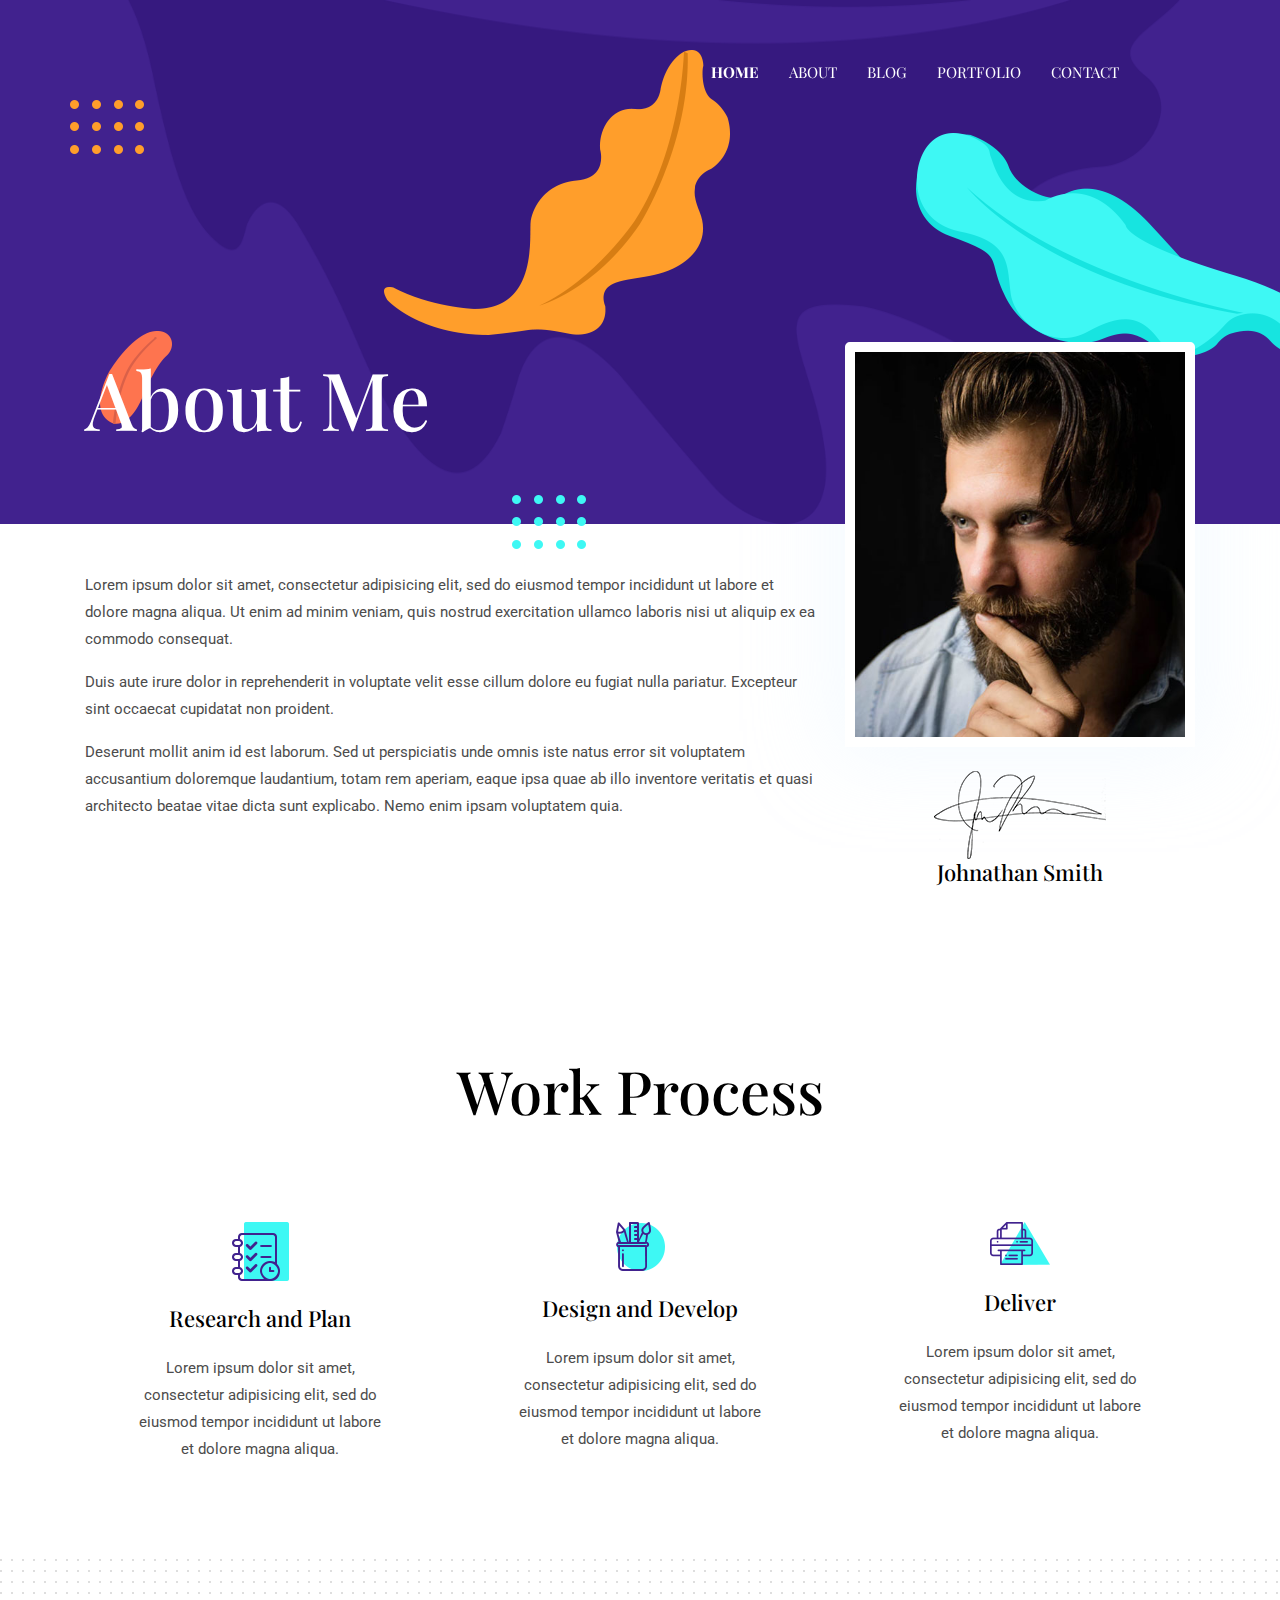
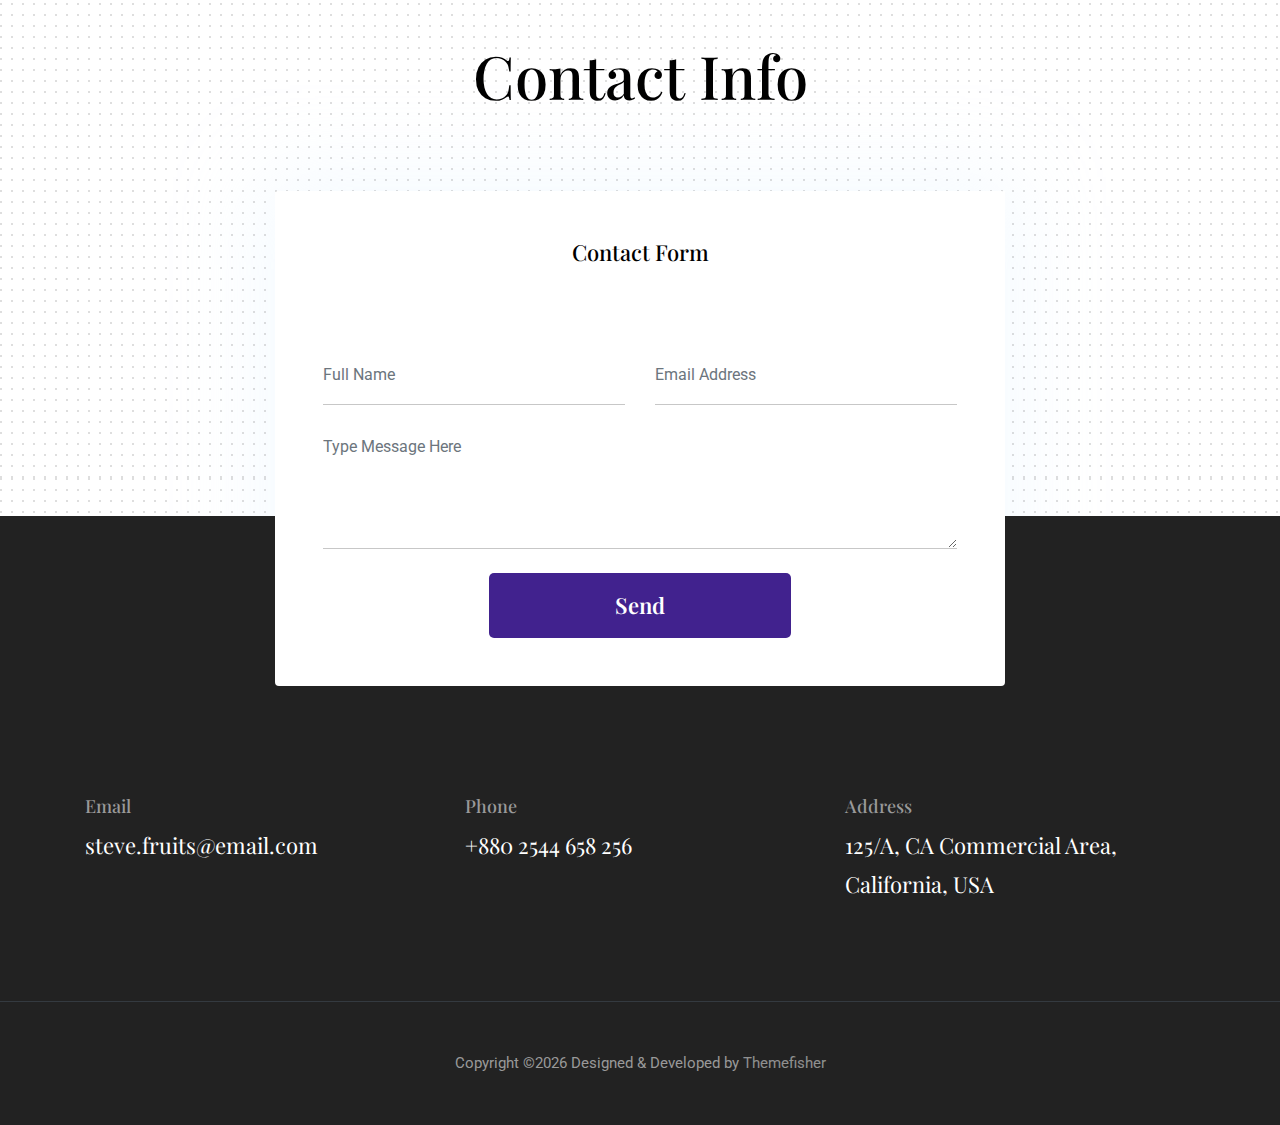
==== about.html @ da1ab89a "Added my portfolio code" ====
<!DOCTYPE html>

<!--
 // WEBSITE: https://themefisher.com
 // TWITTER: https://twitter.com/themefisher
 // FACEBOOK: https://www.facebook.com/themefisher
 // GITHUB: https://github.com/themefisher/
-->

<html lang="en">
<head>

  <!-- Basic Page Needs
  ================================================== -->
  <meta charset="utf-8">
  <title>Kross - Creative Portfolio Template</title>

  <!-- Mobile Specific Metas
  ================================================== -->
  <meta http-equiv="X-UA-Compatible" content="IE=edge">
  <meta name="description" content="Creative Portfolio Template">
  <meta name="viewport" content="width=device-width, initial-scale=1.0, maximum-scale=5.0">
  <meta name="author" content="Themefisher">
  <meta name="generator" content="Themefisher Kross Template v1.0">
  <!-- Favicon -->
  <link rel="shortcut icon" type="image/x-icon" href="images/favicon.png" />
  
  <!-- ** Plugins Needed for the Project ** -->
  <!-- Bootstrap -->
  <link rel="stylesheet" href="plugins/bootstrap/bootstrap.min.css">
  <!-- slick slider -->
  <link rel="stylesheet" href="plugins/slick/slick.css">
  <!-- themefy-icon -->
  <link rel="stylesheet" href="plugins/themify-icons/themify-icons.css">

  <!-- Main Stylesheet -->
  <link href="css/style.css" rel="stylesheet">

</head>
<body>
  

<header class="navigation fixed-top">
  <nav class="navbar navbar-expand-lg navbar-dark">
    <!-- <a class="navbar-brand font-tertiary h3" href="index.html"><img src="images/logo.png" alt="Myself"></a> -->
    <button class="navbar-toggler" type="button" data-toggle="collapse" data-target="#navigation"
      aria-controls="navigation" aria-expanded="false" aria-label="Toggle navigation">
      <span class="navbar-toggler-icon"></span>
    </button>

    <div class="collapse navbar-collapse text-center" id="navigation">
      <ul class="navbar-nav ml-auto">
        <li class="nav-item active">
          <a class="nav-link" href="index.html">Home</a>
        </li>
        <li class="nav-item">
          <a class="nav-link" href="about.html">about</a>
        </li>
        <li class="nav-item">
          <a class="nav-link" href="blog.html">Blog</a>
        </li>
        <li class="nav-item">
          <a class="nav-link" href="portfolio.html">Portfolio</a>
        </li>
        <li class="nav-item">
          <a class="nav-link" href="contact.html">Contact</a>
        </li>
      </ul>
    </div>
  </nav>
</header>

<!-- page title -->
<section class="page-title-alt bg-primary position-relative">
  <div class="container">
    <div class="row">
      <div class="col-12">
        <h1 class="text-white font-tertiary">About Me</h1>
      </div>
    </div>
  </div>
  <!-- background shapes -->
  <img src="images/illustrations/leaf-bg-top.png" alt="illustrations" class="bg-shape-1 w-100">
  <img src="images/illustrations/dots-group-sm.png" alt="illustrations" class="bg-shape-2">
  <img src="images/illustrations/leaf-yellow.png" alt="illustrations" class="bg-shape-3">
  <img src="images/illustrations/leaf-orange.png" alt="illustrations" class="bg-shape-4">
  <img src="images/illustrations/dots-group-cyan.png" alt="illustrations" class="bg-shape-5">
  <img src="images/illustrations/leaf-cyan-lg.png" alt="illustrations" class="bg-shape-6">
</section>
<!-- /page title -->

<!-- about -->
<section class="section pt-5">
  <div class="container">
    <div class="row">
      <div class="col-md-8">
        <p>Lorem ipsum dolor sit amet, consectetur adipisicing elit, sed do eiusmod tempor incididunt ut labore et
          dolore magna aliqua. Ut enim ad minim veniam, quis nostrud exercitation ullamco laboris nisi ut aliquip ex ea
          commodo consequat.</p>
        <p>Duis aute irure dolor in reprehenderit in voluptate velit esse cillum dolore eu fugiat nulla pariatur.
          Excepteur sint occaecat cupidatat non proident.</p>
        <p>Deserunt mollit anim id est laborum. Sed ut perspiciatis unde omnis iste natus error sit voluptatem
          accusantium doloremque laudantium, totam rem aperiam, eaque ipsa quae ab illo inventore veritatis et quasi
          architecto beatae vitae dicta sunt explicabo. Nemo enim ipsam voluptatem quia.</p>
      </div>
      <div class="col-md-4 text-center drag-lg-top">
        <div class="shadow-down mb-4">
          <img src="images/about/author.jpg" alt="author" class="img-fluid w-100 rounded-lg border-thick border-white">
        </div>
        <img src="images/about/signature.png" alt="signature" class="img-fluid">
        <h4>Johnathan Smith</h4>
      </div>
    </div>
  </div>
</section>
<!-- /about -->

<!-- Work Process -->
<section class="section">
  <div class="container">
    <div class="row justify-content-around">
      <div class="col-lg-12 text-center">
        <h2 class="section-title">Work Process</h2>
      </div>
      <div class="col-lg-3 col-md-4 text-center hover-shadow pt-3">
        <div class="">
          <img src="images/icons/plan.png" class="mb-4" alt="icon">
          <h4 class="mb-4">Research and Plan</h4>
          <p>Lorem ipsum dolor sit amet, consectetur adipisicing elit, sed do eiusmod tempor incididunt ut labore et
            dolore magna aliqua.</p>
        </div>
      </div>
      <div class="col-lg-3 col-md-4 text-center hover-shadow pt-3">
        <img src="images/icons/design.png" class="mb-4" alt="icon">
        <h4 class="mb-4">Design and Develop</h4>
        <p>Lorem ipsum dolor sit amet, consectetur adipisicing elit, sed do eiusmod tempor incididunt ut labore et
          dolore magna aliqua.</p>
      </div>
      <div class="col-lg-3 col-md-4 text-center hover-shadow pt-3">
        <img src="images/icons/print.png" class="mb-4" alt="icon">
        <h4 class="mb-4">Deliver</h4>
        <p>Lorem ipsum dolor sit amet, consectetur adipisicing elit, sed do eiusmod tempor incididunt ut labore et
          dolore magna aliqua.</p>
      </div>
    </div>
  </div>
</section>
<!-- ./Work Process -->

<!-- contact -->
<section class="section section-on-footer" data-background="images/backgrounds/bg-dots.png">
  <div class="container">
    <div class="row">
      <div class="col-12 text-center">
        <h2 class="section-title">Contact Info</h2>
      </div>
      <div class="col-lg-8 mx-auto">
        <div class="bg-white rounded text-center p-5 shadow-down">
          <h4 class="mb-80">Contact Form</h4>
          <form action="#" class="row">
            <div class="col-md-6">
              <input type="text" id="name" name="name" placeholder="Full Name" class="form-control px-0 mb-4" required>
            </div>
            <div class="col-md-6">
              <input type="email" id="email" name="email" placeholder="Email Address" class="form-control px-0 mb-4" required>
            </div>
            <div class="col-12">
              <textarea name="message" id="message" class="form-control px-0 mb-4"
                placeholder="Type Message Here" required></textarea>
            </div>
            <div class="col-lg-6 col-10 mx-auto">
              <button class="btn btn-primary w-100">send</button>
            </div>
          </form>
        </div>
      </div>
    </div>
  </div>
</section>
<!-- /contact -->

<!-- footer -->
<footer class="bg-dark footer-section">
  <div class="section">
    <div class="container">
      <div class="row">
        <div class="col-md-4">
          <h5 class="text-light">Email</h5>
          <p class="text-white paragraph-lg font-secondary">steve.fruits@email.com</p>
        </div>
        <div class="col-md-4">
          <h5 class="text-light">Phone</h5>
          <p class="text-white paragraph-lg font-secondary">+880 2544 658 256</p>
        </div>
        <div class="col-md-4">
          <h5 class="text-light">Address</h5>
          <p class="text-white paragraph-lg font-secondary">125/A, CA Commercial Area, California, USA</p>
        </div>
      </div>
    </div>
  </div>
  <div class="border-top text-center border-dark py-5">
    <p class="mb-0 text-light">Copyright &copy;<script>
        var CurrentYear = new Date().getFullYear()
        document.write(CurrentYear)
      </script> Designed &amp; Developed by <a class="text-white-50" href="Themefisher">Themefisher</a></p>
  </div>
</footer>
<!-- /footer -->

<!-- jQuery -->
<script src="plugins/jQuery/jquery.min.js"></script>
<!-- Bootstrap JS -->
<script src="plugins/bootstrap/bootstrap.min.js"></script>
<!-- slick slider -->
<script src="plugins/slick/slick.min.js"></script>
<!-- filter -->
<script src="plugins/shuffle/shuffle.min.js"></script>

<!-- Main Script -->
<script src="js/script.js"></script>

</body>
</html>
---- plugins/themify-icons/themify-icons.css ----
@font-face{font-family:themify;src:url(fonts/themify.eot?-fvbane);src:url(fonts/themify.eot?#iefix-fvbane) format('embedded-opentype'),url(fonts/themify.woff?-fvbane) format('woff'),url(fonts/themify.ttf?-fvbane) format('truetype'),url(fonts/themify.svg?-fvbane#themify) format('svg');font-weight:400;font-style:normal}[class*=" ti-"],[class^=ti-]{font-family:themify;speak:none;font-style:normal;font-weight:400;font-variant:normal;text-transform:none;line-height:1;-webkit-font-smoothing:antialiased;-moz-osx-font-smoothing:grayscale}.ti-wand:before{content:"\e600"}.ti-volume:before{content:"\e601"}.ti-user:before{content:"\e602"}.ti-unlock:before{content:"\e603"}.ti-unlink:before{content:"\e604"}.ti-trash:before{content:"\e605"}.ti-thought:before{content:"\e606"}.ti-target:before{content:"\e607"}.ti-tag:before{content:"\e608"}.ti-tablet:before{content:"\e609"}.ti-star:before{content:"\e60a"}.ti-spray:before{content:"\e60b"}.ti-signal:before{content:"\e60c"}.ti-shopping-cart:before{content:"\e60d"}.ti-shopping-cart-full:before{content:"\e60e"}.ti-settings:before{content:"\e60f"}.ti-search:before{content:"\e610"}.ti-zoom-in:before{content:"\e611"}.ti-zoom-out:before{content:"\e612"}.ti-cut:before{content:"\e613"}.ti-ruler:before{content:"\e614"}.ti-ruler-pencil:before{content:"\e615"}.ti-ruler-alt:before{content:"\e616"}.ti-bookmark:before{content:"\e617"}.ti-bookmark-alt:before{content:"\e618"}.ti-reload:before{content:"\e619"}.ti-plus:before{content:"\e61a"}.ti-pin:before{content:"\e61b"}.ti-pencil:before{content:"\e61c"}.ti-pencil-alt:before{content:"\e61d"}.ti-paint-roller:before{content:"\e61e"}.ti-paint-bucket:before{content:"\e61f"}.ti-na:before{content:"\e620"}.ti-mobile:before{content:"\e621"}.ti-minus:before{content:"\e622"}.ti-medall:before{content:"\e623"}.ti-medall-alt:before{content:"\e624"}.ti-marker:before{content:"\e625"}.ti-marker-alt:before{content:"\e626"}.ti-arrow-up:before{content:"\e627"}.ti-arrow-right:before{content:"\e628"}.ti-arrow-left:before{content:"\e629"}.ti-arrow-down:before{content:"\e62a"}.ti-lock:before{content:"\e62b"}.ti-location-arrow:before{content:"\e62c"}.ti-link:before{content:"\e62d"}.ti-layout:before{content:"\e62e"}.ti-layers:before{content:"\e62f"}.ti-layers-alt:before{content:"\e630"}.ti-key:before{content:"\e631"}.ti-import:before{content:"\e632"}.ti-image:before{content:"\e633"}.ti-heart:before{content:"\e634"}.ti-heart-broken:before{content:"\e635"}.ti-hand-stop:before{content:"\e636"}.ti-hand-open:before{content:"\e637"}.ti-hand-drag:before{content:"\e638"}.ti-folder:before{content:"\e639"}.ti-flag:before{content:"\e63a"}.ti-flag-alt:before{content:"\e63b"}.ti-flag-alt-2:before{content:"\e63c"}.ti-eye:before{content:"\e63d"}.ti-export:before{content:"\e63e"}.ti-exchange-vertical:before{content:"\e63f"}.ti-desktop:before{content:"\e640"}.ti-cup:before{content:"\e641"}.ti-crown:before{content:"\e642"}.ti-comments:before{content:"\e643"}.ti-comment:before{content:"\e644"}.ti-comment-alt:before{content:"\e645"}.ti-close:before{content:"\e646"}.ti-clip:before{content:"\e647"}.ti-angle-up:before{content:"\e648"}.ti-angle-right:before{content:"\e649"}.ti-angle-left:before{content:"\e64a"}.ti-angle-down:before{content:"\e64b"}.ti-check:before{content:"\e64c"}.ti-check-box:before{content:"\e64d"}.ti-camera:before{content:"\e64e"}.ti-announcement:before{content:"\e64f"}.ti-brush:before{content:"\e650"}.ti-briefcase:before{content:"\e651"}.ti-bolt:before{content:"\e652"}.ti-bolt-alt:before{content:"\e653"}.ti-blackboard:before{content:"\e654"}.ti-bag:before{content:"\e655"}.ti-move:before{content:"\e656"}.ti-arrows-vertical:before{content:"\e657"}.ti-arrows-horizontal:before{content:"\e658"}.ti-fullscreen:before{content:"\e659"}.ti-arrow-top-right:before{content:"\e65a"}.ti-arrow-top-left:before{content:"\e65b"}.ti-arrow-circle-up:before{content:"\e65c"}.ti-arrow-circle-right:before{content:"\e65d"}.ti-arrow-circle-left:before{content:"\e65e"}.ti-arrow-circle-down:before{content:"\e65f"}.ti-angle-double-up:before{content:"\e660"}.ti-angle-double-right:before{content:"\e661"}.ti-angle-double-left:before{content:"\e662"}.ti-angle-double-down:before{content:"\e663"}.ti-zip:before{content:"\e664"}.ti-world:before{content:"\e665"}.ti-wheelchair:before{content:"\e666"}.ti-view-list:before{content:"\e667"}.ti-view-list-alt:before{content:"\e668"}.ti-view-grid:before{content:"\e669"}.ti-uppercase:before{content:"\e66a"}.ti-upload:before{content:"\e66b"}.ti-underline:before{content:"\e66c"}.ti-truck:before{content:"\e66d"}.ti-timer:before{content:"\e66e"}.ti-ticket:before{content:"\e66f"}.ti-thumb-up:before{content:"\e670"}.ti-thumb-down:before{content:"\e671"}.ti-text:before{content:"\e672"}.ti-stats-up:before{content:"\e673"}.ti-stats-down:before{content:"\e674"}.ti-split-v:before{content:"\e675"}.ti-split-h:before{content:"\e676"}.ti-smallcap:before{content:"\e677"}.ti-shine:before{content:"\e678"}.ti-shift-right:before{content:"\e679"}.ti-shift-left:before{content:"\e67a"}.ti-shield:before{content:"\e67b"}.ti-notepad:before{content:"\e67c"}.ti-server:before{content:"\e67d"}.ti-quote-right:before{content:"\e67e"}.ti-quote-left:before{content:"\e67f"}.ti-pulse:before{content:"\e680"}.ti-printer:before{content:"\e681"}.ti-power-off:before{content:"\e682"}.ti-plug:before{content:"\e683"}.ti-pie-chart:before{content:"\e684"}.ti-paragraph:before{content:"\e685"}.ti-panel:before{content:"\e686"}.ti-package:before{content:"\e687"}.ti-music:before{content:"\e688"}.ti-music-alt:before{content:"\e689"}.ti-mouse:before{content:"\e68a"}.ti-mouse-alt:before{content:"\e68b"}.ti-money:before{content:"\e68c"}.ti-microphone:before{content:"\e68d"}.ti-menu:before{content:"\e68e"}.ti-menu-alt:before{content:"\e68f"}.ti-map:before{content:"\e690"}.ti-map-alt:before{content:"\e691"}.ti-loop:before{content:"\e692"}.ti-location-pin:before{content:"\e693"}.ti-list:before{content:"\e694"}.ti-light-bulb:before{content:"\e695"}.ti-Italic:before{content:"\e696"}.ti-info:before{content:"\e697"}.ti-infinite:before{content:"\e698"}.ti-id-badge:before{content:"\e699"}.ti-hummer:before{content:"\e69a"}.ti-home:before{content:"\e69b"}.ti-help:before{content:"\e69c"}.ti-headphone:before{content:"\e69d"}.ti-harddrives:before{content:"\e69e"}.ti-harddrive:before{content:"\e69f"}.ti-gift:before{content:"\e6a0"}.ti-game:before{content:"\e6a1"}.ti-filter:before{content:"\e6a2"}.ti-files:before{content:"\e6a3"}.ti-file:before{content:"\e6a4"}.ti-eraser:before{content:"\e6a5"}.ti-envelope:before{content:"\e6a6"}.ti-download:before{content:"\e6a7"}.ti-direction:before{content:"\e6a8"}.ti-direction-alt:before{content:"\e6a9"}.ti-dashboard:before{content:"\e6aa"}.ti-control-stop:before{content:"\e6ab"}.ti-control-shuffle:before{content:"\e6ac"}.ti-control-play:before{content:"\e6ad"}.ti-control-pause:before{content:"\e6ae"}.ti-control-forward:before{content:"\e6af"}.ti-control-backward:before{content:"\e6b0"}.ti-cloud:before{content:"\e6b1"}.ti-cloud-up:before{content:"\e6b2"}.ti-cloud-down:before{content:"\e6b3"}.ti-clipboard:before{content:"\e6b4"}.ti-car:before{content:"\e6b5"}.ti-calendar:before{content:"\e6b6"}.ti-book:before{content:"\e6b7"}.ti-bell:before{content:"\e6b8"}.ti-basketball:before{content:"\e6b9"}.ti-bar-chart:before{content:"\e6ba"}.ti-bar-chart-alt:before{content:"\e6bb"}.ti-back-right:before{content:"\e6bc"}.ti-back-left:before{content:"\e6bd"}.ti-arrows-corner:before{content:"\e6be"}.ti-archive:before{content:"\e6bf"}.ti-anchor:before{content:"\e6c0"}.ti-align-right:before{content:"\e6c1"}.ti-align-left:before{content:"\e6c2"}.ti-align-justify:before{content:"\e6c3"}.ti-align-center:before{content:"\e6c4"}.ti-alert:before{content:"\e6c5"}.ti-alarm-clock:before{content:"\e6c6"}.ti-agenda:before{content:"\e6c7"}.ti-write:before{content:"\e6c8"}.ti-window:before{content:"\e6c9"}.ti-widgetized:before{content:"\e6ca"}.ti-widget:before{content:"\e6cb"}.ti-widget-alt:before{content:"\e6cc"}.ti-wallet:before{content:"\e6cd"}.ti-video-clapper:before{content:"\e6ce"}.ti-video-camera:before{content:"\e6cf"}.ti-vector:before{content:"\e6d0"}.ti-themify-logo:before{content:"\e6d1"}.ti-themify-favicon:before{content:"\e6d2"}.ti-themify-favicon-alt:before{content:"\e6d3"}.ti-support:before{content:"\e6d4"}.ti-stamp:before{content:"\e6d5"}.ti-split-v-alt:before{content:"\e6d6"}.ti-slice:before{content:"\e6d7"}.ti-shortcode:before{content:"\e6d8"}.ti-shift-right-alt:before{content:"\e6d9"}.ti-shift-left-alt:before{content:"\e6da"}.ti-ruler-alt-2:before{content:"\e6db"}.ti-receipt:before{content:"\e6dc"}.ti-pin2:before{content:"\e6dd"}.ti-pin-alt:before{content:"\e6de"}.ti-pencil-alt2:before{content:"\e6df"}.ti-palette:before{content:"\e6e0"}.ti-more:before{content:"\e6e1"}.ti-more-alt:before{content:"\e6e2"}.ti-microphone-alt:before{content:"\e6e3"}.ti-magnet:before{content:"\e6e4"}.ti-line-double:before{content:"\e6e5"}.ti-line-dotted:before{content:"\e6e6"}.ti-line-dashed:before{content:"\e6e7"}.ti-layout-width-full:before{content:"\e6e8"}.ti-layout-width-default:before{content:"\e6e9"}.ti-layout-width-default-alt:before{content:"\e6ea"}.ti-layout-tab:before{content:"\e6eb"}.ti-layout-tab-window:before{content:"\e6ec"}.ti-layout-tab-v:before{content:"\e6ed"}.ti-layout-tab-min:before{content:"\e6ee"}.ti-layout-slider:before{content:"\e6ef"}.ti-layout-slider-alt:before{content:"\e6f0"}.ti-layout-sidebar-right:before{content:"\e6f1"}.ti-layout-sidebar-none:before{content:"\e6f2"}.ti-layout-sidebar-left:before{content:"\e6f3"}.ti-layout-placeholder:before{content:"\e6f4"}.ti-layout-menu:before{content:"\e6f5"}.ti-layout-menu-v:before{content:"\e6f6"}.ti-layout-menu-separated:before{content:"\e6f7"}.ti-layout-menu-full:before{content:"\e6f8"}.ti-layout-media-right-alt:before{content:"\e6f9"}.ti-layout-media-right:before{content:"\e6fa"}.ti-layout-media-overlay:before{content:"\e6fb"}.ti-layout-media-overlay-alt:before{content:"\e6fc"}.ti-layout-media-overlay-alt-2:before{content:"\e6fd"}.ti-layout-media-left-alt:before{content:"\e6fe"}.ti-layout-media-left:before{content:"\e6ff"}.ti-layout-media-center-alt:before{content:"\e700"}.ti-layout-media-center:before{content:"\e701"}.ti-layout-list-thumb:before{content:"\e702"}.ti-layout-list-thumb-alt:before{content:"\e703"}.ti-layout-list-post:before{content:"\e704"}.ti-layout-list-large-image:before{content:"\e705"}.ti-layout-line-solid:before{content:"\e706"}.ti-layout-grid4:before{content:"\e707"}.ti-layout-grid3:before{content:"\e708"}.ti-layout-grid2:before{content:"\e709"}.ti-layout-grid2-thumb:before{content:"\e70a"}.ti-layout-cta-right:before{content:"\e70b"}.ti-layout-cta-left:before{content:"\e70c"}.ti-layout-cta-center:before{content:"\e70d"}.ti-layout-cta-btn-right:before{content:"\e70e"}.ti-layout-cta-btn-left:before{content:"\e70f"}.ti-layout-column4:before{content:"\e710"}.ti-layout-column3:before{content:"\e711"}.ti-layout-column2:before{content:"\e712"}.ti-layout-accordion-separated:before{content:"\e713"}.ti-layout-accordion-merged:before{content:"\e714"}.ti-layout-accordion-list:before{content:"\e715"}.ti-ink-pen:before{content:"\e716"}.ti-info-alt:before{content:"\e717"}.ti-help-alt:before{content:"\e718"}.ti-headphone-alt:before{content:"\e719"}.ti-hand-point-up:before{content:"\e71a"}.ti-hand-point-right:before{content:"\e71b"}.ti-hand-point-left:before{content:"\e71c"}.ti-hand-point-down:before{content:"\e71d"}.ti-gallery:before{content:"\e71e"}.ti-face-smile:before{content:"\e71f"}.ti-face-sad:before{content:"\e720"}.ti-credit-card:before{content:"\e721"}.ti-control-skip-forward:before{content:"\e722"}.ti-control-skip-backward:before{content:"\e723"}.ti-control-record:before{content:"\e724"}.ti-control-eject:before{content:"\e725"}.ti-comments-smiley:before{content:"\e726"}.ti-brush-alt:before{content:"\e727"}.ti-youtube:before{content:"\e728"}.ti-vimeo:before{content:"\e729"}.ti-twitter:before{content:"\e72a"}.ti-time:before{content:"\e72b"}.ti-tumblr:before{content:"\e72c"}.ti-skype:before{content:"\e72d"}.ti-share:before{content:"\e72e"}.ti-share-alt:before{content:"\e72f"}.ti-rocket:before{content:"\e730"}.ti-pinterest:before{content:"\e731"}.ti-new-window:before{content:"\e732"}.ti-microsoft:before{content:"\e733"}.ti-list-ol:before{content:"\e734"}.ti-linkedin:before{content:"\e735"}.ti-layout-sidebar-2:before{content:"\e736"}.ti-layout-grid4-alt:before{content:"\e737"}.ti-layout-grid3-alt:before{content:"\e738"}.ti-layout-grid2-alt:before{content:"\e739"}.ti-layout-column4-alt:before{content:"\e73a"}.ti-layout-column3-alt:before{content:"\e73b"}.ti-layout-column2-alt:before{content:"\e73c"}.ti-instagram:before{content:"\e73d"}.ti-google:before{content:"\e73e"}.ti-github:before{content:"\e73f"}.ti-flickr:before{content:"\e740"}.ti-facebook:before{content:"\e741"}.ti-dropbox:before{content:"\e742"}.ti-dribbble:before{content:"\e743"}.ti-apple:before{content:"\e744"}.ti-android:before{content:"\e745"}.ti-save:before{content:"\e746"}.ti-save-alt:before{content:"\e747"}.ti-yahoo:before{content:"\e748"}.ti-wordpress:before{content:"\e749"}.ti-vimeo-alt:before{content:"\e74a"}.ti-twitter-alt:before{content:"\e74b"}.ti-tumblr-alt:before{content:"\e74c"}.ti-trello:before{content:"\e74d"}.ti-stack-overflow:before{content:"\e74e"}.ti-soundcloud:before{content:"\e74f"}.ti-sharethis:before{content:"\e750"}.ti-sharethis-alt:before{content:"\e751"}.ti-reddit:before{content:"\e752"}.ti-pinterest-alt:before{content:"\e753"}.ti-microsoft-alt:before{content:"\e754"}.ti-linux:before{content:"\e755"}.ti-jsfiddle:before{content:"\e756"}.ti-joomla:before{content:"\e757"}.ti-html5:before{content:"\e758"}.ti-flickr-alt:before{content:"\e759"}.ti-email:before{content:"\e75a"}.ti-drupal:before{content:"\e75b"}.ti-dropbox-alt:before{content:"\e75c"}.ti-css3:before{content:"\e75d"}.ti-rss:before{content:"\e75e"}.ti-rss-alt:before{content:"\e75f"}
---- css/style.css ----
/**
 * WEBSITE: https://themefisher.com
 * TWITTER: https://twitter.com/themefisher
 * FACEBOOK: https://www.facebook.com/themefisher
 * GITHUB: https://github.com/themefisher/
 */

/*  typography */
@import url("https://fonts.googleapis.com/css?family=Playfair+Display:700|Roboto:400");
body {
  line-height: 1.2;
  font-family: "Roboto", sans-serif;
  -webkit-font-smoothing: antialiased;
  font-size: 15px;
  color: #4c4c4c;
}

p, .paragraph {
  font-weight: 400;
  color: #4c4c4c;
  font-size: 15px;
  line-height: 1.8;
  font-family: "Roboto", sans-serif;
}
p-lg, .paragraph-lg {
  font-size: 22px;
}

h1, h2, h3, h4, h5, h6 {
  color: #000;
  font-family: "Playfair Display", serif;
  line-height: 1.2;
}

h1, .h1 {
  font-size: 80px;
}
@media (max-width: 991px) {
  h1, .h1 {
    font-size: 65px;
  }
}

h2, .h2 {
  font-size: 60px;
}
@media (max-width: 991px) {
  h2, .h2 {
    font-size: 50px;
  }
}

h3, .h3 {
  font-size: 40px;
}

h4, .h4 {
  font-size: 22px;
}

h5, .h5 {
  font-size: 18px;
}

h6, .h6 {
  font-size: 14px;
}

/* Button style */
.btn {
  font-size: 22px;
  font-family: "Playfair Display", serif;
  text-transform: capitalize;
  padding: 16px 44px;
  border-radius: 5px;
  font-weight: 600;
  border: 0;
  position: relative;
  z-index: 1;
  transition: 0.2s ease;
}
.btn:focus {
  outline: 0;
  box-shadow: none !important;
}
.btn:active {
  box-shadow: none;
}
.btn-sm {
  font-size: 15px;
  padding: 10px 30px;
}
.btn-xs {
  padding: 5px 10px;
  font-size: 15px;
}

.btn-primary {
  background: #41228e;
  color: #fff;
}
.btn-primary:active {
  background: #542cb7 !important;
}
.btn-primary:hover {
  background: #542cb7;
}
.btn-primary.focus, .btn-primary.active {
  background: #542cb7 !important;
  box-shadow: none !important;
}

.btn-transparent {
  background: transparent;
  color: #41228e;
  font-weight: bold;
}
.btn-transparent:active, .btn-transparent:hover {
  color: #41228e;
}

body {
  background-color: #fff;
  overflow-x: hidden;
}

::-moz-selection {
  background: #542cb7;
  color: #fff;
}

::selection {
  background: #542cb7;
  color: #fff;
}

/* preloader */
.preloader {
  position: fixed;
  top: 0;
  left: 0;
  right: 0;
  bottom: 0;
  background-color: #fff;
  z-index: 999;
  display: flex;
  align-items: center;
  justify-content: center;
}

ol,
ul {
  list-style-type: none;
  margin: 0px;
}

img {
  vertical-align: middle;
  border: 0;
}

a,
a:hover,
a:focus {
  text-decoration: none;
}

a,
button,
select {
  cursor: pointer;
  transition: 0.2s ease;
}
a:focus,
button:focus,
select:focus {
  outline: 0;
}

a.text-dark:hover {
  color: #41228e !important;
}

a:hover {
  color: #41228e;
}

.slick-slide {
  outline: 0;
}

.section {
  padding-top: 80px;
  padding-bottom: 80px;
}
.section-title {
  margin-bottom: 80px;
  font-family: "Playfair Display", serif;
}

.bg-cover {
  background-size: cover;
  background-position: center center;
  background-repeat: no-repeat;
}

/* overlay */
.overlay {
  position: relative;
}
.overlay::before {
  position: absolute;
  content: "";
  height: 100%;
  width: 100%;
  top: 0;
  left: 0;
  background: #000;
  opacity: 0.5;
}

.outline-0 {
  outline: 0 !important;
}

.d-unset {
  display: unset !important;
}

.bg-primary {
  background: #41228e !important;
}

.bg-gray {
  background: #eaeaea !important;
}

.text-primary {
  color: #41228e !important;
}

.text-color {
  color: #4c4c4c;
}

.text-dark {
  color: #000 !important;
}

.text-light {
  color: #999999 !important;
}

.mb-10 {
  margin-bottom: 10px !important;
}

.mb-20 {
  margin-bottom: 20px !important;
}

.mb-30 {
  margin-bottom: 30px !important;
}

.mb-40 {
  margin-bottom: 40px !important;
}

.mb-50 {
  margin-bottom: 50px !important;
}

.mb-60 {
  margin-bottom: 60px !important;
}

.mb-70 {
  margin-bottom: 70px !important;
}

.mb-80 {
  margin-bottom: 80px !important;
}

.mb-90 {
  margin-bottom: 90px !important;
}

.mb-100 {
  margin-bottom: 100px !important;
}

.zindex-1 {
  z-index: 1;
}

.rounded-lg {
  border-radius: 15px;
}

.overflow-hidden {
  overflow: hidden;
}

.font-secondary {
  font-family: "Playfair Display", serif !important;
}

.font-tertiary {
  font-family: "Playfair Display", serif !important;
}

.shadow {
  box-shadow: 0px 18px 39.1px 6.9px rgba(224, 241, 255, 0.34) !important;
}

.bg-dark {
  background-color: #222222 !important;
}

/* icon */
.icon {
  font-size: 45px;
}

.icon-bg {
  height: 100px;
  width: 100px;
  line-height: 100px;
  text-align: center;
}

.icon-light {
  color: #c8d5ef;
}

/* /icon */
/* slick slider */
.slick-dots {
  text-align: center;
  padding-left: 0;
}
.slick-dots li {
  display: inline-block;
  margin: 2px;
}
.slick-dots li.slick-active button {
  background: #fff;
  width: 25px;
}
.slick-dots li button {
  height: 6px;
  width: 12px;
  background: rgba(255, 255, 255, 0.5);
  color: transparent;
  border-radius: 10px;
  overflow: hidden;
  transition: 0.2s ease;
  border: 0;
}

/* /slick slider */
/* form */
.form-control {
  border: 0;
  border-radius: 0;
  border-bottom: 1px solid #c7c7c7;
  height: 60px;
}
.form-control:focus {
  border-color: #41228e;
  outline: 0;
  box-shadow: none !important;
}

textarea.form-control {
  height: 120px;
}

/* /form */
/* card */
.card {
  border: 0;
}
.card-header {
  border: 0;
}
.card-footer {
  border: 0;
}

/* /card */
.navigation {
  padding: 40px 130px;
  transition: 0.3s ease;
}
.navigation.nav-bg {
  background-color: #41228e;
  padding: 15px 100px;
}
@media (max-width: 991px) {
  .navigation.nav-bg {
    padding: 15px 20px;
  }
}
@media (max-width: 991px) {
  .navigation {
    padding: 20px;
    background: #41228e;
  }
}

.navbar .nav-item .nav-link {
  font-family: "Playfair Display", serif;
  text-transform: uppercase;
  padding: 15px;
}
.navbar .nav-item.active {
  font-weight: bold;
}

.navbar-dark .navbar-nav .nav-link {
  color: #fff;
}

.hero-area {
  padding: 300px 0 200px;
  position: relative;
}
@media (max-width: 767px) {
  .hero-area {
    padding: 250px 0 150px;
    overflow: hidden;
  }
}
.hero-area h1 {
  position: relative;
  z-index: 2;
}

.layer {
  position: absolute;
  z-index: 1;
}

#l1 {
  bottom: 0;
  left: 0;
}

#l2 {
  top: 190px;
  left: -250px;
}

#l3 {
  top: 200px;
  left: 40%;
}

#l4 {
  top: 200px;
  right: 40%;
}

#l5 {
  top: 100px;
  right: -150px;
}

#l6 {
  bottom: -20px;
  left: 10%;
}

#l7 {
  bottom: 100px;
  left: 20%;
}

#l8 {
  bottom: 160px;
  right: 45%;
}

#l9 {
  bottom: 100px;
  right: -10px;
}

.layer-bg {
  position: absolute;
  bottom: 0;
  left: 0;
}

/* skills */
.progress-wrapper {
  height: 130px;
  overflow: hidden;
}

.wave {
  position: absolute;
  width: 100%;
  height: 100%;
}
.wave::before, .wave::after {
  content: "";
  position: absolute;
  width: 800px;
  height: 800px;
  bottom: 0;
  left: 50%;
  background-color: rgba(255, 255, 255, 0.4);
  border-radius: 45%;
  transform: translateX(-50%) rotate(0);
  -webkit-animation: rotate 6s linear infinite;
          animation: rotate 6s linear infinite;
  z-index: 10;
}
.wave::after {
  border-radius: 47%;
  background-color: rgba(255, 255, 255, 0.9);
  transform: translateX(-50%) rotate(0);
  -webkit-animation: rotate 10s linear -5s infinite;
          animation: rotate 10s linear -5s infinite;
  z-index: 20;
}

@-webkit-keyframes rotate {
  50% {
    transform: translateX(-50%) rotate(180deg);
  }
  100% {
    transform: translateX(-50%) rotate(360deg);
  }
}

@keyframes rotate {
  50% {
    transform: translateX(-50%) rotate(180deg);
  }
  100% {
    transform: translateX(-50%) rotate(360deg);
  }
}
/* /skills */
/* education */
.edu-bg-image {
  position: absolute;
  left: 0;
  top: -300px;
  z-index: -1;
}

/* /education */
/* service */
.hover-bg-primary {
  transition: 0.3s ease;
}
.hover-bg-primary:hover {
  background: #41228e;
}
.hover-bg-primary:hover * {
  color: #fff;
}

.active-bg-primary {
  transition: 0.3s ease;
  background: #41228e;
}
.active-bg-primary * {
  color: #fff;
}

.hover-shadow {
  transition: 0.2s ease;
}
.hover-shadow:hover {
  box-shadow: 0px 18px 40px 8px rgba(224, 241, 255, 0.54) !important;
}

/* /service */
/* portfolio */
.hover-wrapper {
  overflow: hidden;
}
.hover-wrapper img {
  transition: 0.3s ease;
  transform: scale(1.1);
}
.hover-wrapper:hover img {
  transform: scale(1);
}
.hover-wrapper:hover .hover-overlay {
  opacity: 1;
  visibility: visible;
}

.hover-overlay {
  position: absolute;
  height: 100%;
  width: 100%;
  border-radius: inherit;
  top: 0;
  left: 0;
  background: rgba(0, 0, 0, 0.3);
  opacity: 0;
  visibility: hidden;
  transition: 0.3s ease;
}

.hover-content {
  position: absolute;
  top: 50%;
  transform: translateY(-50%);
  left: 0;
  right: 0;
  text-align: center;
}

/* /portfolio */
/* testimonial */
.testimonial-content strong {
  color: #2bfdff;
  font-weight: normal;
}

.testimonial-bg-shapes .container {
  position: relative;
  z-index: 1;
}
.testimonial-bg-shapes .bg-map {
  position: absolute;
  left: 50%;
  top: 50%;
  transform: translate(-50%, -50%);
}
.testimonial-bg-shapes .bg-shape-1 {
  position: absolute;
  left: 100px;
  top: -50px;
}
.testimonial-bg-shapes .bg-shape-2 {
  position: absolute;
  right: 150px;
  top: 50px;
}
.testimonial-bg-shapes .bg-shape-3 {
  position: absolute;
  right: 50px;
  top: 200px;
}
.testimonial-bg-shapes .bg-shape-4 {
  position: absolute;
  left: 100px;
  bottom: 200px;
}
.testimonial-bg-shapes .bg-shape-5 {
  position: absolute;
  right: 200px;
  bottom: -50px;
}

/* /testimonial */
/* footer */
.footer-section {
  padding-top: 200px;
}

.section-on-footer {
  margin-bottom: -250px;
}

.shadow-down {
  position: relative;
}
.shadow-down::before {
  position: absolute;
  content: "";
  box-shadow: 0px 0px 80.75px 14.25px rgba(224, 241, 255, 0.34);
  height: 100%;
  width: 100%;
  left: 0;
  top: 0;
  z-index: -1;
}

/* /footer */
.card-lg {
  flex-direction: row-reverse;
  align-items: center;
}
@media (max-width: 991px) {
  .card-lg {
    flex-direction: column;
  }
}

blockquote {
  display: inline-block;
  padding: 20px 25px;
  background: #eaeaea;
  border-left: 3px solid #41228e;
  font-style: italic;
  font-size: 22px;
  line-height: 1.7;
}

.content * {
  margin-bottom: 20px;
}
.content strong {
  font-family: "Playfair Display", serif;
  font-size: 22px;
  font-weight: normal;
  color: #000;
  display: inherit;
  line-height: 1.5;
}

.page-title-alt {
  padding: 350px 0 70px;
}

.border-thick {
  border: 10px solid;
}

.drag-lg-top {
  margin-top: -230px;
}
@media (max-width: 991px) {
  .drag-lg-top {
    margin-top: 0;
  }
}

.page-title-alt .container {
  position: relative;
  z-index: 1;
}
.page-title-alt .bg-shape-1 {
  position: absolute;
  left: 0;
  top: 0;
  height: 100%;
}
.page-title-alt .bg-shape-2 {
  position: absolute;
  left: 70px;
  top: 100px;
}
.page-title-alt .bg-shape-3 {
  position: absolute;
  left: 30%;
  top: 50px;
  transform: rotate(180deg);
}
.page-title-alt .bg-shape-4 {
  position: absolute;
  left: 100px;
  bottom: 100px;
}
.page-title-alt .bg-shape-5 {
  position: absolute;
  left: 40%;
  bottom: -25px;
}
.page-title-alt .bg-shape-6 {
  position: absolute;
  bottom: 100px;
  right: -100px;
}

.page-title {
  padding: 250px 0 150px;
}
.page-title .container {
  position: relative;
  z-index: 1;
}
.page-title .bg-shape-1 {
  position: absolute;
  left: 0;
  bottom: 0;
  width: 100%;
}
.page-title .bg-shape-2 {
  position: absolute;
  left: -20px;
  top: -10px;
}
.page-title .bg-shape-3 {
  position: absolute;
  left: 10%;
  top: 100px;
}
.page-title .bg-shape-4 {
  position: absolute;
  left: 50%;
  top: -20px;
}
.page-title .bg-shape-5 {
  position: absolute;
  left: 90px;
  bottom: -50px;
  transform: rotate(180deg);
}
.page-title .bg-shape-6 {
  position: absolute;
  right: 20%;
  bottom: -20px;
}
.page-title .bg-shape-7 {
  position: absolute;
  right: -220px;
  bottom: -100px;
}
@media (max-width: 1200px) {
  .page-title .bg-shape-7 {
    right: 0;
  }
}

.filter-controls li {
  cursor: pointer;
}
.filter-controls li.active {
  font-weight: bold;
}
/*# sourceMappingURL=style.css.map */
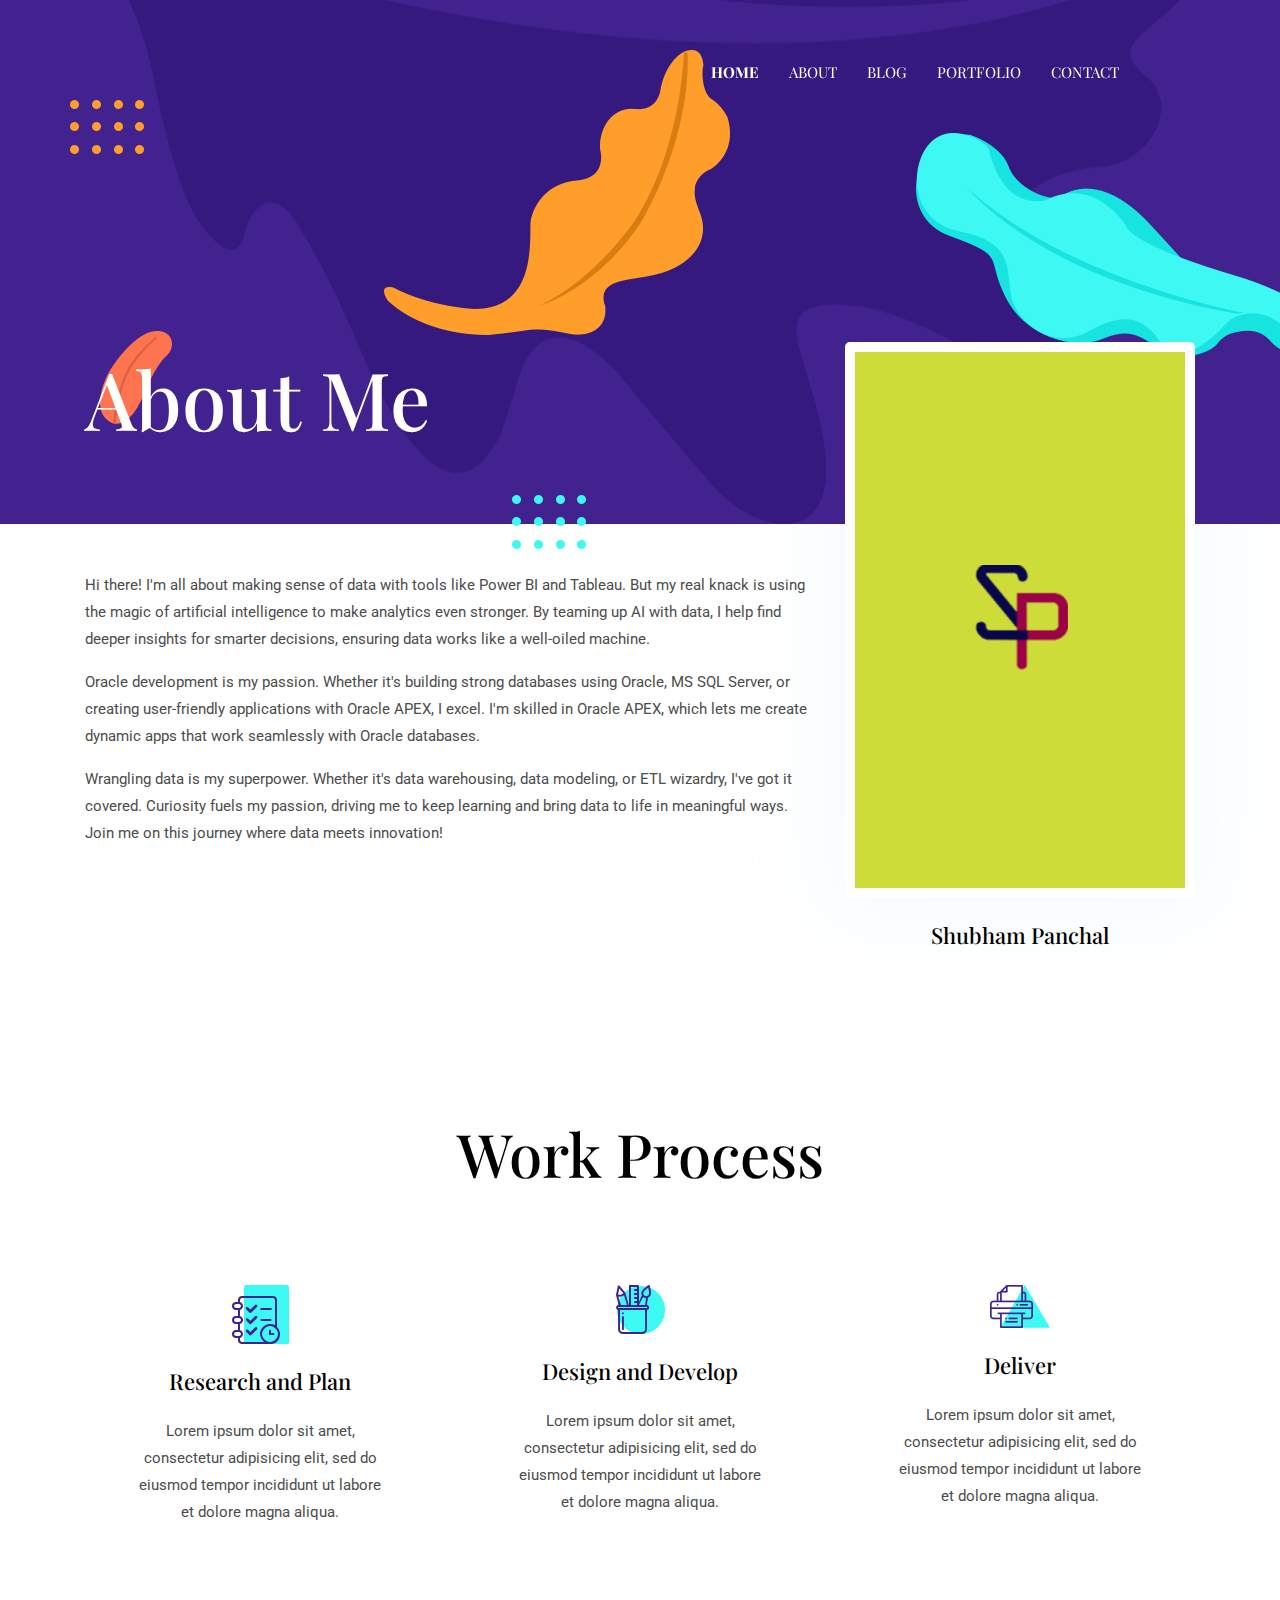
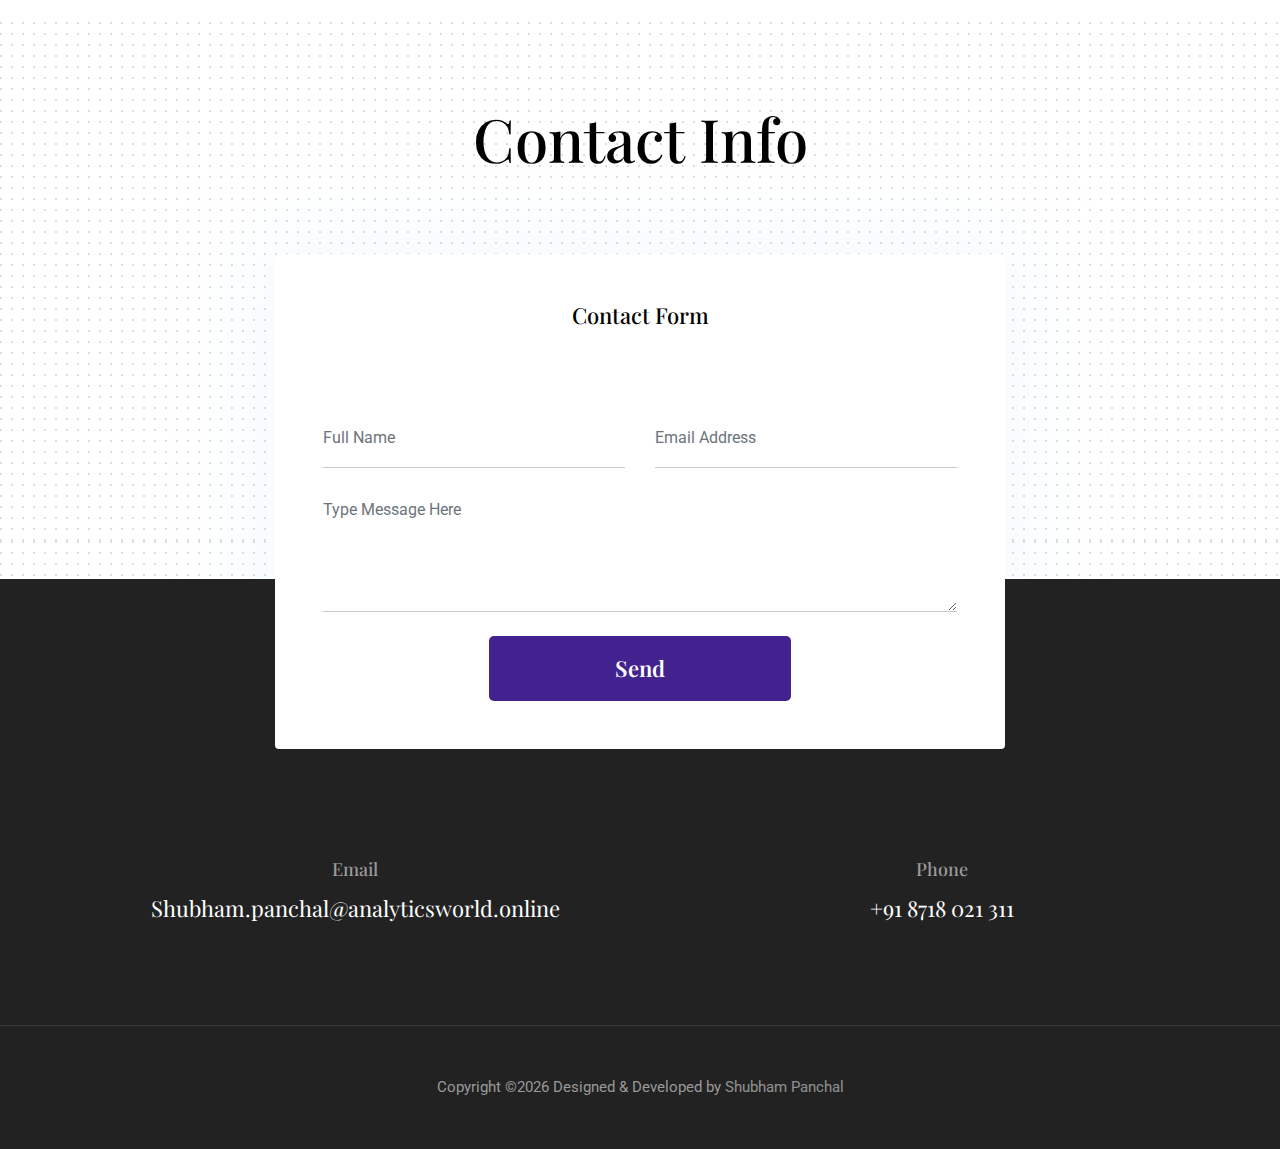
==== commit 6e1500f8: "Home Page and About Page Frontend Updated" ====
--- a/about.html
+++ b/about.html
@@ -13,7 +13,7 @@
   <!-- Basic Page Needs
   ================================================== -->
   <meta charset="utf-8">
-  <title>Kross - Creative Portfolio Template</title>
+  <title>ShubhamPanchal-Portfolio</title>
 
   <!-- Mobile Specific Metas
   ================================================== -->
@@ -23,7 +23,7 @@
   <meta name="author" content="Themefisher">
   <meta name="generator" content="Themefisher Kross Template v1.0">
   <!-- Favicon -->
-  <link rel="shortcut icon" type="image/x-icon" href="images/favicon.png" />
+  <link rel="shortcut icon" type="image/x-icon" href="images/Favicon2.png" />
   
   <!-- ** Plugins Needed for the Project ** -->
   <!-- Bootstrap -->
@@ -94,21 +94,22 @@
   <div class="container">
     <div class="row">
       <div class="col-md-8">
-        <p>Lorem ipsum dolor sit amet, consectetur adipisicing elit, sed do eiusmod tempor incididunt ut labore et
-          dolore magna aliqua. Ut enim ad minim veniam, quis nostrud exercitation ullamco laboris nisi ut aliquip ex ea
-          commodo consequat.</p>
-        <p>Duis aute irure dolor in reprehenderit in voluptate velit esse cillum dolore eu fugiat nulla pariatur.
-          Excepteur sint occaecat cupidatat non proident.</p>
-        <p>Deserunt mollit anim id est laborum. Sed ut perspiciatis unde omnis iste natus error sit voluptatem
-          accusantium doloremque laudantium, totam rem aperiam, eaque ipsa quae ab illo inventore veritatis et quasi
-          architecto beatae vitae dicta sunt explicabo. Nemo enim ipsam voluptatem quia.</p>
+        <p>Hi there! I'm all about making sense of data with tools like Power BI and Tableau. But my real knack is 
+          using the magic of artificial intelligence to make analytics even stronger. By teaming up AI with data, 
+          I help find deeper insights for smarter decisions, ensuring data works like a well-oiled machine.</p>
+        <p>Oracle development is my passion. Whether it's building strong databases using Oracle, MS SQL Server, or 
+          creating user-friendly applications with Oracle APEX, I excel. I'm skilled in Oracle APEX, which lets me 
+          create dynamic apps that work seamlessly with Oracle databases.</p>
+        <p>Wrangling data is my superpower. Whether it's data warehousing, data modeling, or ETL wizardry, 
+          I've got it covered. Curiosity fuels my passion, driving me to keep learning and bring data to life 
+          in meaningful ways. Join me on this journey where data meets innovation!</p>
       </div>
       <div class="col-md-4 text-center drag-lg-top">
         <div class="shadow-down mb-4">
-          <img src="images/about/author.jpg" alt="author" class="img-fluid w-100 rounded-lg border-thick border-white">
-        </div>
-        <img src="images/about/signature.png" alt="signature" class="img-fluid">
-        <h4>Johnathan Smith</h4>
+          <img src="images/about/Screenshot 2023-08-22 223013.png" alt="author" class="img-fluid w-100 rounded-lg border-thick border-white">
+        </div>
+        <!-- <img src="images/about/signature.png" alt="signature" class="img-fluid"> -->
+        <h4>Shubham Panchal</h4>
       </div>
     </div>
   </div>
@@ -179,23 +180,23 @@
 </section>
 <!-- /contact -->
 
-<!-- footer -->
 <footer class="bg-dark footer-section">
-  <div class="section">
-    <div class="container">
+  <div class="section ">
+    <div class="container text-center">
       <div class="row">
-        <div class="col-md-4">
+        <div class="col-md-6">
           <h5 class="text-light">Email</h5>
-          <p class="text-white paragraph-lg font-secondary">steve.fruits@email.com</p>
-        </div>
-        <div class="col-md-4">
+          <p class="text-white paragraph-lg font-secondary">Shubham.panchal@analyticsworld.online</p>
+        </div>
+        <div class="col-md-6 pl-5">
           <h5 class="text-light">Phone</h5>
-          <p class="text-white paragraph-lg font-secondary">+880 2544 658 256</p>
-        </div>
-        <div class="col-md-4">
-          <h5 class="text-light">Address</h5>
-          <p class="text-white paragraph-lg font-secondary">125/A, CA Commercial Area, California, USA</p>
-        </div>
+          <p class="text-white paragraph-lg font-secondary">+91 8718 021 311</p>
+        </div>
+        <!-- <div class="col-md-4">
+          <h5 class="text-light">LinkedIn</h5>
+          <a class="text-white paragraph-lg font-secondary">link</a>
+          <a href="" class="text-white paragraph-lg font-secondary">Linkedin</a>
+        </div> -->
       </div>
     </div>
   </div>
@@ -203,7 +204,7 @@
     <p class="mb-0 text-light">Copyright &copy;<script>
         var CurrentYear = new Date().getFullYear()
         document.write(CurrentYear)
-      </script> Designed &amp; Developed by <a class="text-white-50" href="Themefisher">Themefisher</a></p>
+      </script> Designed &amp; Developed by <a class="text-white-50" href="Themefisher">Shubham Panchal</a></p>
   </div>
 </footer>
 <!-- /footer -->
--- a/css/style.css
+++ b/css/style.css
@@ -425,7 +425,7 @@
 }
 
 .hero-area {
-  padding: 300px 0 200px;
+  padding: 250px 0 50px;
   position: relative;
 }
 @media (max-width: 767px) {
@@ -455,13 +455,13 @@
 }
 
 #l3 {
-  top: 200px;
-  left: 40%;
+  top: 130px;
+  left: 10%;
 }
 
 #l4 {
-  top: 200px;
-  right: 40%;
+  top: 100px;
+  right: 45%;
 }
 
 #l5 {
@@ -480,8 +480,8 @@
 }
 
 #l8 {
-  bottom: 160px;
-  right: 45%;
+  bottom: 450px;
+  right: 20%;
 }
 
 #l9 {
